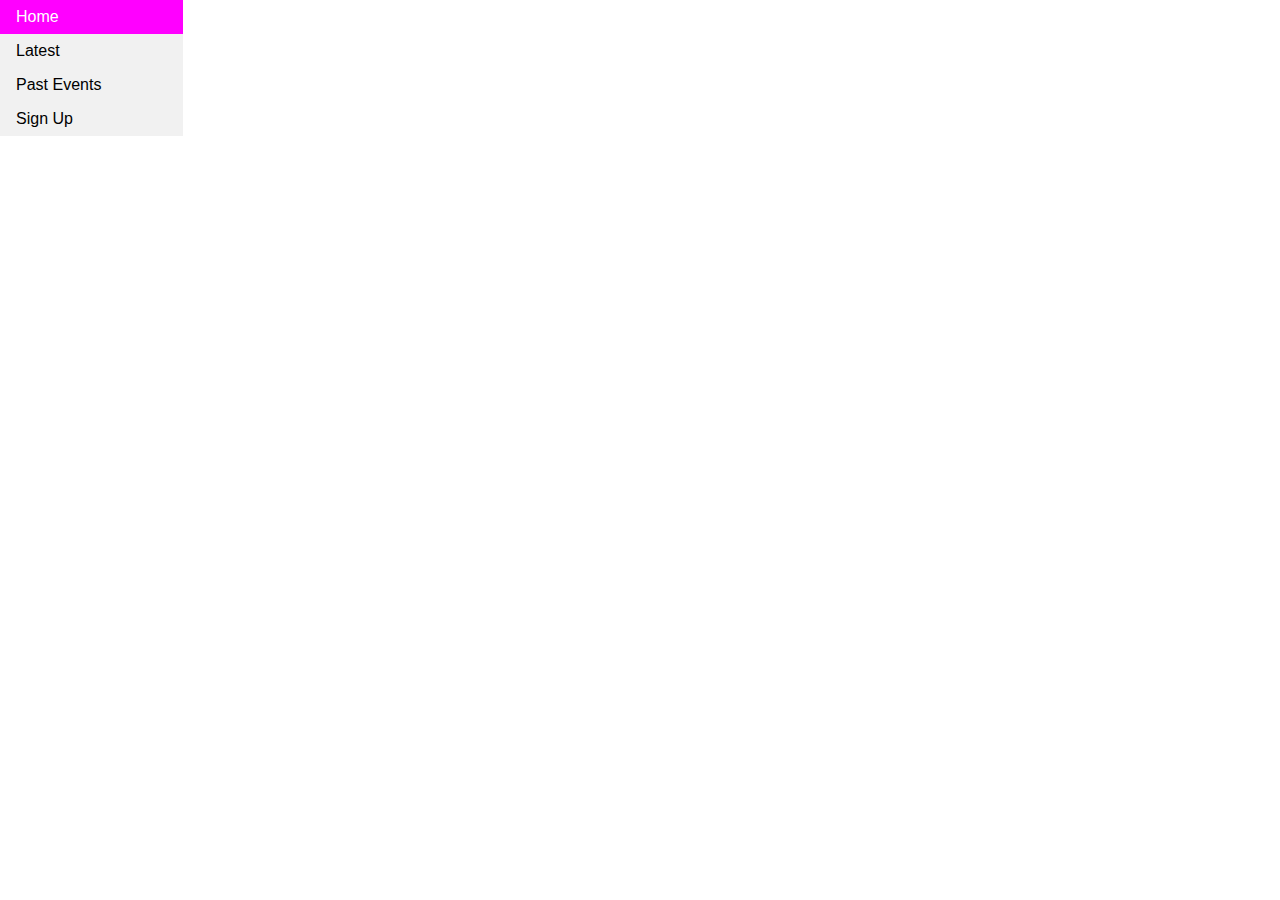
==== index.html @ eaaa2015 "First commit, a bit late. It's everything" ====
<!DOCTYPE html>
<html>
    <head>
        <title>Home</title>
        <link rel="stylesheet" href="style.css">
    </head>

    <body id='home'>

        <div id='page-container'>
            <div id='nav-container'>
                <ul id='nav'>
                  <li><a class="active" href="index.html">Home</a></li>
                  <li><a href="genesis.html">Latest</a></li>
                  <li><a href="archive.html">Past Events</a></li>
                  <li><a href="contact.html">Sign Up</a></li>
                </ul>
            </div>

            <div id='main-page'>
                <div id='banner-home'>


                </div>

                <!-- I'm not sure if I want to have a main content div here.... -->
                <!-- The layout of the home might be slightly different than the other pages -->

            </div>
        </div>




        <!-- Let's Try to insert a pdf in that case, then -->
        <!-- Rip, inserting the PDF is terrible, lol -->


    </body>
</html
---- style.css ----
/*
COLORS
------
Main G3: cc0000


 */


/* General */
body {
    margin: 0;
    font-family: Arial, Helvetica, sans-serif;
}

/* Headers */
h1 {
    color: #cc0000;
}

h4 {
    color: #222;
}


/* Misc */

p {
    text-indent: 2rem;
}

.centered-text {
    text-align: center;
}

p.centered-text {
    text-indent: 0;
}

.vod {
    border: none;
    float: right;
}

.left {
    margin-right: 1rem;
}

.right {
    margin-left: 1rem;
}





#page-container {
    display: grid;
    grid-template-columns: 1fr 6fr;
}

#main-content {
    margin-left: 3rem;
    margin-right: 3rem;
}

/* Banner Stuff */

#banner {
    max-width: 100%;
}

#banner-overlay {
    background-color: #aaa;
    width: 100%;
    height: 100%;
}

#banner-label {
    text-align: center;
    margin: 0;
    padding: 0;
    background-color: #aaa;
}

#banner-label h1 {
    color: #cc0000;
    margin: 0;
    padding: 0;
}




/* Navigation Bar */
ul#nav {
    list-style-type: none;
    margin: 0;
    padding: 0;
    background-color: #f1f1f1;
    /* position: fixed; */
    height: 100%;
    width: 100%;
    display: table;
    overflow: auto;
}

ul#nav li a {
    display: block;
    color: #000;
    padding: 8px 16px;
    text-decoration: none;
}

ul#nav li a.active {
    background-color: #cc0000;
    color: white;
}

ul#nav li a:hover:not(.active) {
    background-color: #555;
    color: white;
}



/* Home Page */
#home ul#nav li a.active {
    background-color: #ff00ff;
    color: white;
}









/* G3 Page */
#overview {
    /* display: grid;
    grid-template-columns: 1fr 3fr 1fr; */
}

.info-box {
    border-style: solid;
    border-color: #333;
    border-width: 0.1rem;
}

#table-of-contents {
    float: left;


    margin-right: 1rem;
    margin-bottom: 1rem;
    padding: 1rem;
    padding-top: 0;
    padding-bottom: 0;
    /* height: 25rem; */
    /* width: 10rem; */
    background: linear-gradient(#cc0000, black);
    border: none;
}

#table-of-contents h4 {
    margin-bottom: 1rem;
    color: white;
}

#table-of-contents a {
    color: white;
    text-decoration: none;
}
#table-of-contents a:hover {
    color: #ccc;
}
#table-of-contents a:visited {
    color: #aaa;
}


#tournament-info {
    float: right;
    margin-left: 1rem;
    padding: 1rem;
    padding-top: 0;
    /* height: 15rem; */
    width: 10rem;

    border: none;
    background: linear-gradient(#cc0000, black);
}

#tournament-info p {
    text-indent: 0;
    color: white;
    font-size: 0.9rem;
}
#tournament-info h4 {
    text-align: center;
    color: white;
}

ul#table {
    list-style-type:none;
    padding-left: 1rem;
}

/* Day 1 */
#day-1-gallery {
    display: grid;
    grid-template-columns: 1fr 1fr 1fr;
    grid-column-gap: 1rem;
}
.grid-img {
    max-width: 100%;
}


/* Day 2 */
#day-2 {
    margin-top: 3rem;
}

#set-highlights {
    display: grid;
    grid-template-rows: repeat(5, 1fr);
    grid-row-gap: 0;
}

#day-2-gallery {
    display: grid;
    grid-template-columns: 1fr 1fr;
    grid-column-gap: 0.5rem;
    grid-row-gap: 0.5rem;
}


/* Day 3 */

#day-3 {
    margin-top: 3rem;
}

#day-3 h1 {
    text-align: center;
    margin-bottom: 0.3rem;
}

#finals-header {
    margin-bottom: 0.3rem;
}
#finals-detail {
    margin-top: 0.3rem;
}
#civic_center {
    width: 100%;
}

.vod-link {
    text-align: center;
    display: block;
    margin-top: 0;
}

#peach {
    text-indent: 0;
}

#champs {
    width: 100%;
}

.image {
    width: 100%;
}


/* Recap */
#recap {
    margin-top: 2rem;
}


/* Contact Page */
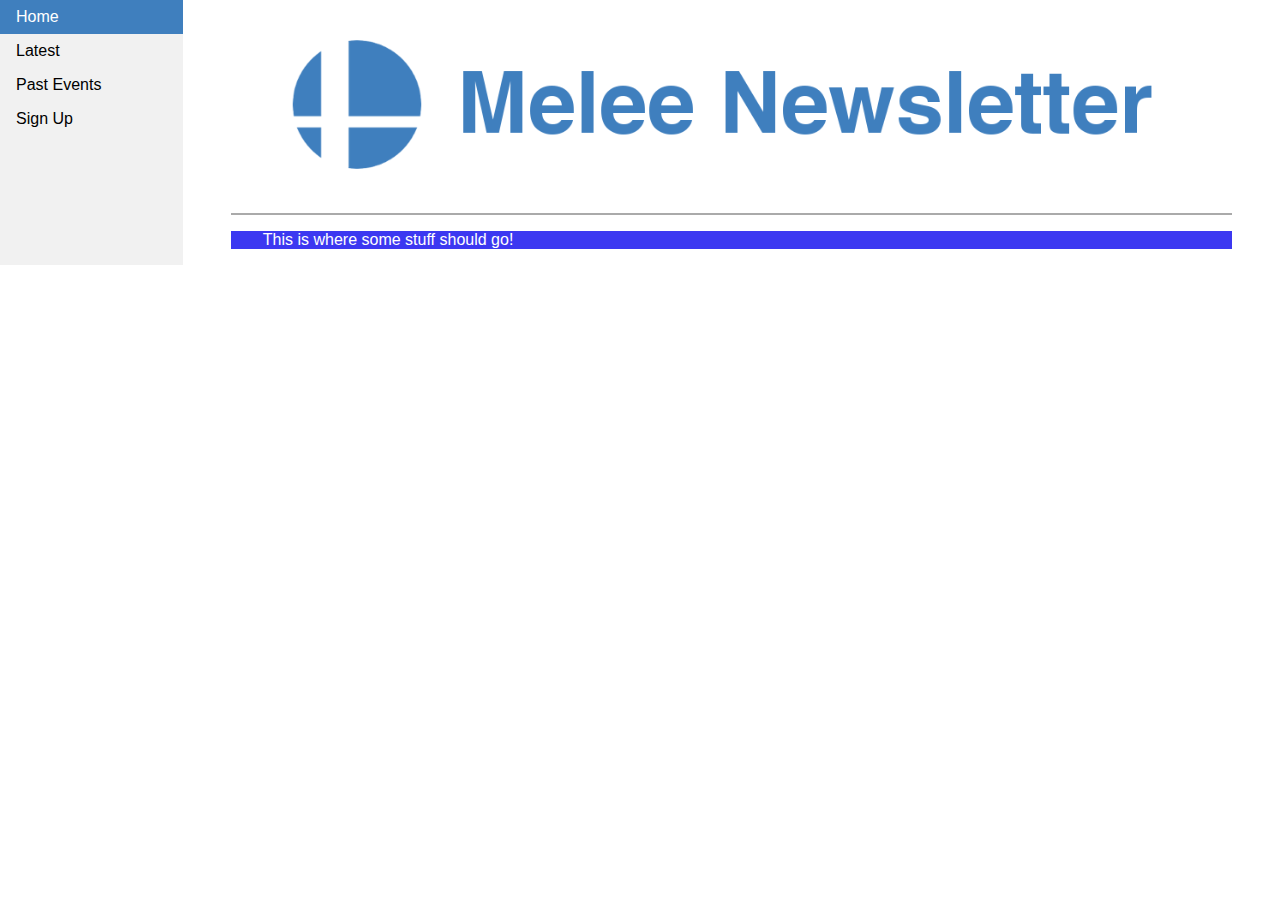
==== commit deb366fe: "My IDE was freaking out so here's a commit" ====
--- a/index.html
+++ b/index.html
@@ -18,10 +18,16 @@
             </div>
 
             <div id='main-page'>
-                <div id='banner-home'>
-
+                <div id='banner-container'>
+                    <img id='banner' src='res/images/home_banner.png'/>
+                </div>
+                <div id='home-banner-sep'>
 
                 </div>
+
+                <div id='main-content'>
+                    <p> This is where some stuff should go!</p>
+                <div>
 
                 <!-- I'm not sure if I want to have a main content div here.... -->
                 <!-- The layout of the home might be slightly different than the other pages -->
--- a/style.css
+++ b/style.css
@@ -127,8 +127,35 @@
 
 
 /* Home Page */
+/*
+Colors:
+        414058
+        C69D73
+        F17938
+        3C38F1
+
+
+
+        
+
+*/
 #home ul#nav li a.active {
-    background-color: #ff00ff;
+    background-color: #3f7fbe;
+    color: white;
+}
+
+#home-banner-sep {
+    background-color: #aaa;
+    margin-left: 3rem;
+    margin-right: 3rem;
+    height: 0.1rem;
+}
+
+#home #main-content {
+    background-color: #3C38F1;
+}
+
+#home {
     color: white;
 }
 
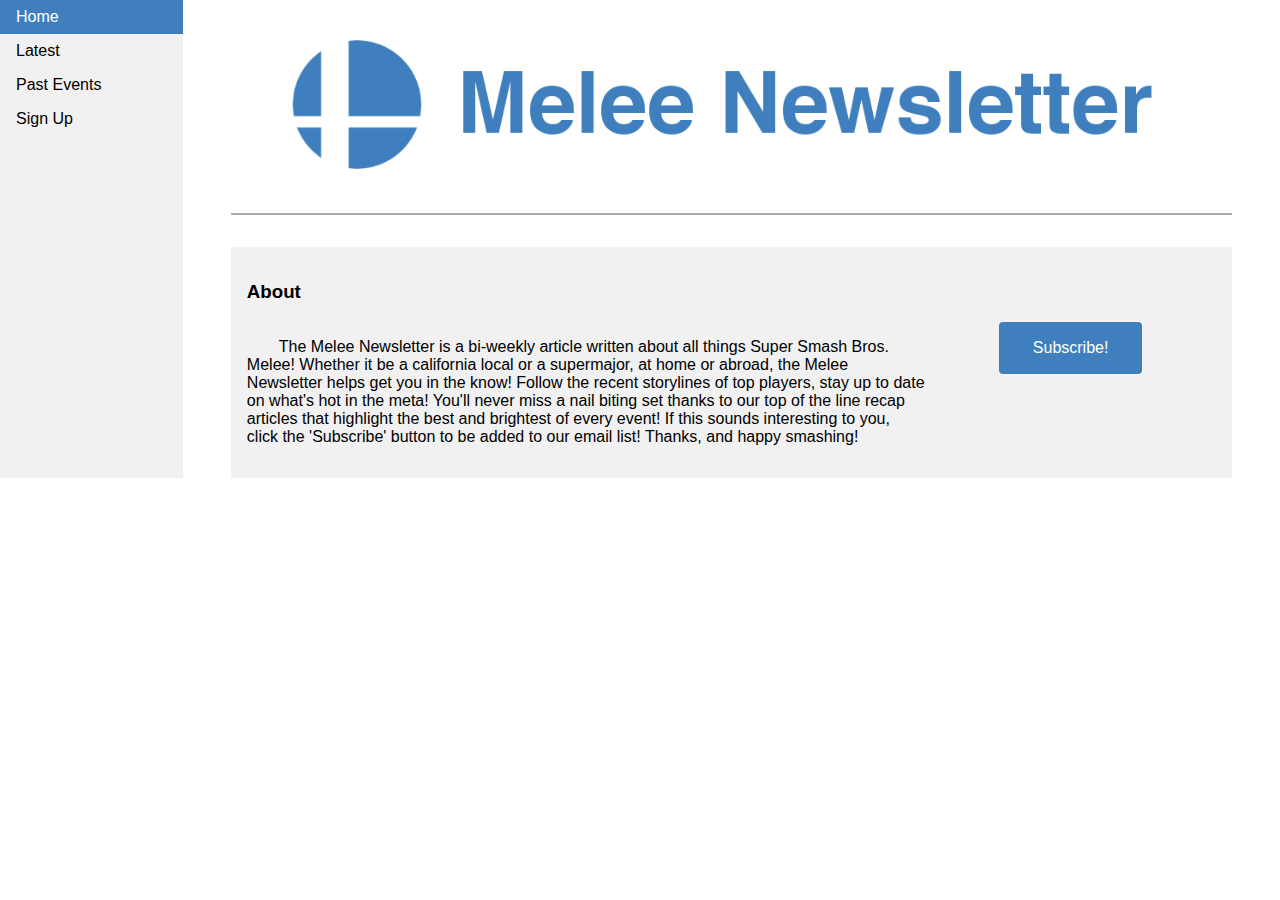
==== commit 998d5e4e: "Added some home page text and a button" ====
--- a/index.html
+++ b/index.html
@@ -26,7 +26,28 @@
                 </div>
 
                 <div id='main-content'>
-                    <p> This is where some stuff should go!</p>
+                    <div>
+                        <h3>About</h3>
+                    </div>
+
+                    <div id='about-content'>
+                        <div>
+                            <p>
+                                The Melee Newsletter is a bi-weekly article written about all things Super Smash Bros. Melee!  Whether it be a california local
+                                or a supermajor, at home or abroad, the Melee Newsletter helps get you in the know!  Follow the recent storylines of top players,
+                                stay up to date on what's hot in the meta!  You'll never miss a nail biting set thanks to our top of the line recap articles that
+                                highlight the best and brightest of every event!  If this sounds interesting to you, click the 'Subscribe' button to be added to
+                                our email list!  Thanks, and happy smashing!
+
+                            </p>
+                        </div>
+
+                        <div id='subscribe-button-container'>
+                            <a href="contact.html" class="button">Subscribe!</a>
+                        </div>
+
+                    </div>
+
                 <div>
 
                 <!-- I'm not sure if I want to have a main content div here.... -->
@@ -36,11 +57,5 @@
         </div>
 
 
-
-
-        <!-- Let's Try to insert a pdf in that case, then -->
-        <!-- Rip, inserting the PDF is terrible, lol -->
-
-
     </body>
 </html
--- a/style.css
+++ b/style.css
@@ -133,11 +133,7 @@
         C69D73
         F17938
         3C38F1
-
-
-
-        
-
+        3F7FBE
 */
 #home ul#nav li a.active {
     background-color: #3f7fbe;
@@ -152,11 +148,45 @@
 }
 
 #home #main-content {
-    background-color: #3C38F1;
+    margin-top: 2rem;
+    background-color: #f1f1f1;
+    padding: 1rem;
 }
 
 #home {
-    color: white;
+}
+
+#about-content {
+    display: grid;
+    grid-template-columns: 70% 30%;
+}
+
+#about-content p {
+    display: inline-block;
+}
+
+
+#home a.button {
+    background-color: #3F7FBE;
+    border: 2px solid #3F7FBE;
+    border-radius: 4px;
+    color: white;
+    padding: 15px 32px;
+    text-align: center;
+    text-decoration: none;
+    display: inline-block;
+    font-size: 16px;
+    transition-duration: 0.4s;
+
+}
+
+#home a.button:hover {
+    background-color: #fff;
+    color: black;
+}
+
+#subscribe-button-container {
+    text-align: center;
 }
 
 
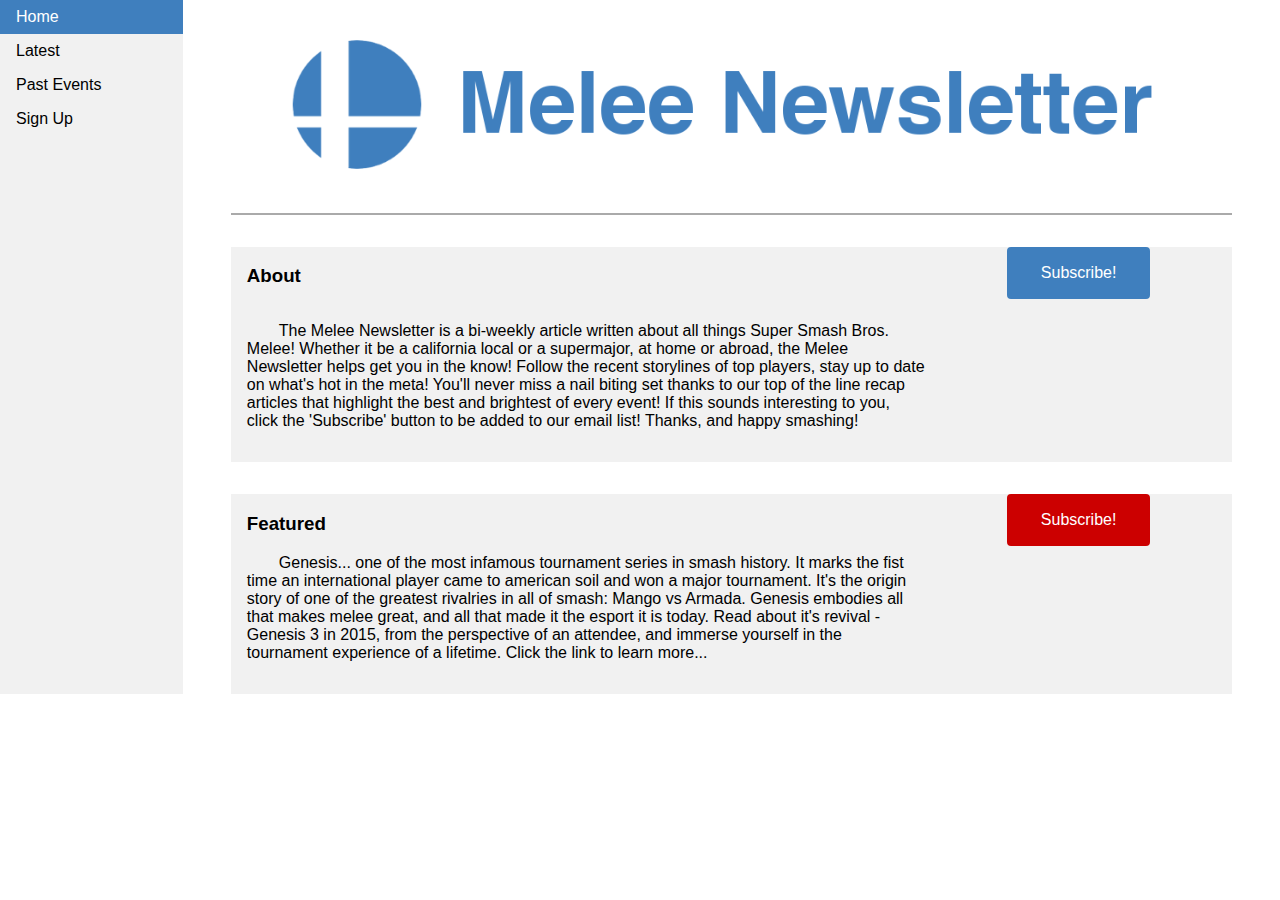
==== commit 3af67562: "Added a section on the home page for genesis" ====
--- a/index.html
+++ b/index.html
@@ -26,12 +26,11 @@
                 </div>
 
                 <div id='main-content'>
-                    <div>
-                        <h3>About</h3>
-                    </div>
 
                     <div id='about-content'>
                         <div>
+                            <h3>About</h3>
+
                             <p>
                                 The Melee Newsletter is a bi-weekly article written about all things Super Smash Bros. Melee!  Whether it be a california local
                                 or a supermajor, at home or abroad, the Melee Newsletter helps get you in the know!  Follow the recent storylines of top players,
@@ -43,7 +42,27 @@
                         </div>
 
                         <div id='subscribe-button-container'>
-                            <a href="contact.html" class="button">Subscribe!</a>
+                            <a href="contact.html" class="button b1">Subscribe!</a>
+                        </div>
+
+                    </div>
+
+                    <div id='featured-content'>
+                        <div>
+                            <h3>Featured</h3>
+
+                            <p>
+                                Genesis... one of the most infamous tournament series in smash history.  It marks the fist time an international player came to
+                                american soil and won a major tournament.  It's the origin story of one of the greatest rivalries in all of smash: Mango vs Armada.
+                                Genesis embodies all that makes melee great, and all that made it the esport it is today.  Read about it's revival - Genesis 3 in
+                                2015, from the perspective of an attendee, and immerse yourself in the tournament experience of a lifetime.  Click the link to learn
+                                more...
+                            </p>
+
+                        </div>
+
+                        <div id='g3-button-container'>
+                            <a href="genesis.html" class="button b2">Subscribe!</a>
                         </div>
 
                     </div>
--- a/style.css
+++ b/style.css
@@ -149,26 +149,35 @@
 
 #home #main-content {
     margin-top: 2rem;
+}
+
+#home {
+}
+
+#about-content {
+    display: grid;
+    grid-template-columns: 70% 30%;
     background-color: #f1f1f1;
     padding: 1rem;
-}
-
-#home {
-}
-
-#about-content {
-    display: grid;
-    grid-template-columns: 70% 30%;
+    padding-top: 0;
 }
 
 #about-content p {
     display: inline-block;
 }
 
+#featured-content {
+    display: grid;
+    grid-template-columns: 70% 30%;
+    background-color: #f1f1f1;
+    padding: 1rem;
+    padding-top: 0;
+
+    margin-top: 2rem;
+}
+
 
 #home a.button {
-    background-color: #3F7FBE;
-    border: 2px solid #3F7FBE;
     border-radius: 4px;
     color: white;
     padding: 15px 32px;
@@ -177,7 +186,7 @@
     display: inline-block;
     font-size: 16px;
     transition-duration: 0.4s;
-
+    margin-left: 1rem; /* This is to counteract the container padding lol */
 }
 
 #home a.button:hover {
@@ -185,7 +194,21 @@
     color: black;
 }
 
+#home a.b1 { /* Subscribe Button */
+    background-color: #3F7FBE;
+    border: 2px solid #3F7FBE;
+}
+
+#home a.b2 { /* Genesis Button */
+    background-color: #cc0000;
+    border: 2px solid #cc0000;
+}
+
+
 #subscribe-button-container {
+    text-align: center;
+}
+#g3-button-container {
     text-align: center;
 }
 
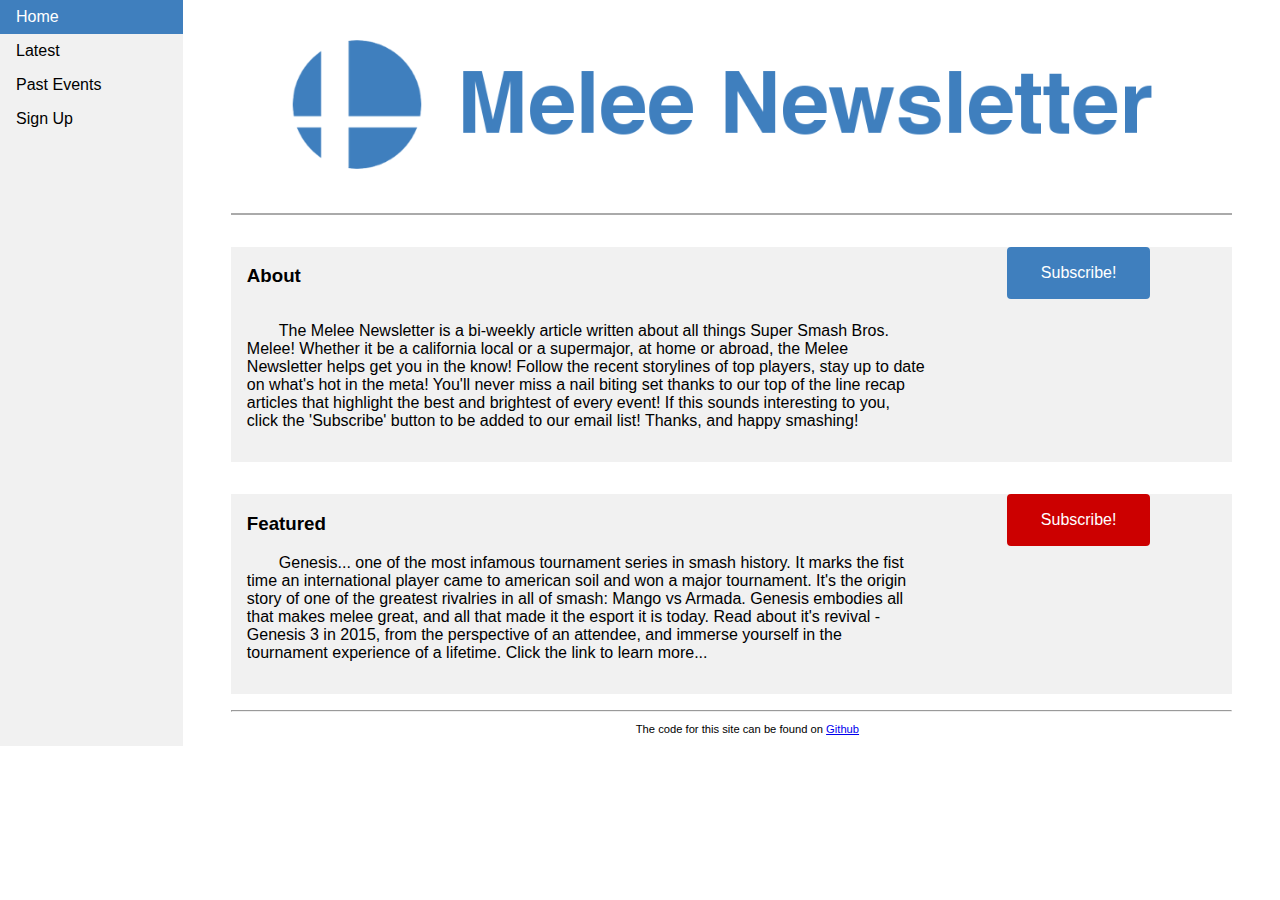
==== commit e72cbaa6: "Added a footer to index and genesis" ====
--- a/index.html
+++ b/index.html
@@ -67,13 +67,19 @@
 
                     </div>
 
-                <div>
+                </div>
 
-                <!-- I'm not sure if I want to have a main content div here.... -->
-                <!-- The layout of the home might be slightly different than the other pages -->
+                <div class='footer'>
+                    <div>
+                        <hr class='footer-break'>
+                        <p>The code for this site can be found on <a href='https://github.com/gainge/cs260_melee_newsletter'>Github</a></p>
+                    </div>
+                </div>
 
             </div>
+
         </div>
+
 
 
     </body>
--- a/style.css
+++ b/style.css
@@ -122,6 +122,20 @@
 ul#nav li a:hover:not(.active) {
     background-color: #555;
     color: white;
+}
+
+
+/* Footer */
+.footer {
+    margin-top: 1rem;
+    bottom: 0;
+    text-align: center;
+    font-size: 0.7rem;
+}
+
+.footer-break {
+    margin-left: 3rem;
+    margin-right: 3rem;
 }
 
 
@@ -367,4 +381,14 @@
 }
 
 
+
+/* Archive */
+#archive ul#nav li a.active {
+    background-color: #ff00ff;
+    color: white;
+}
+
+
+
+
 /* Contact Page */
